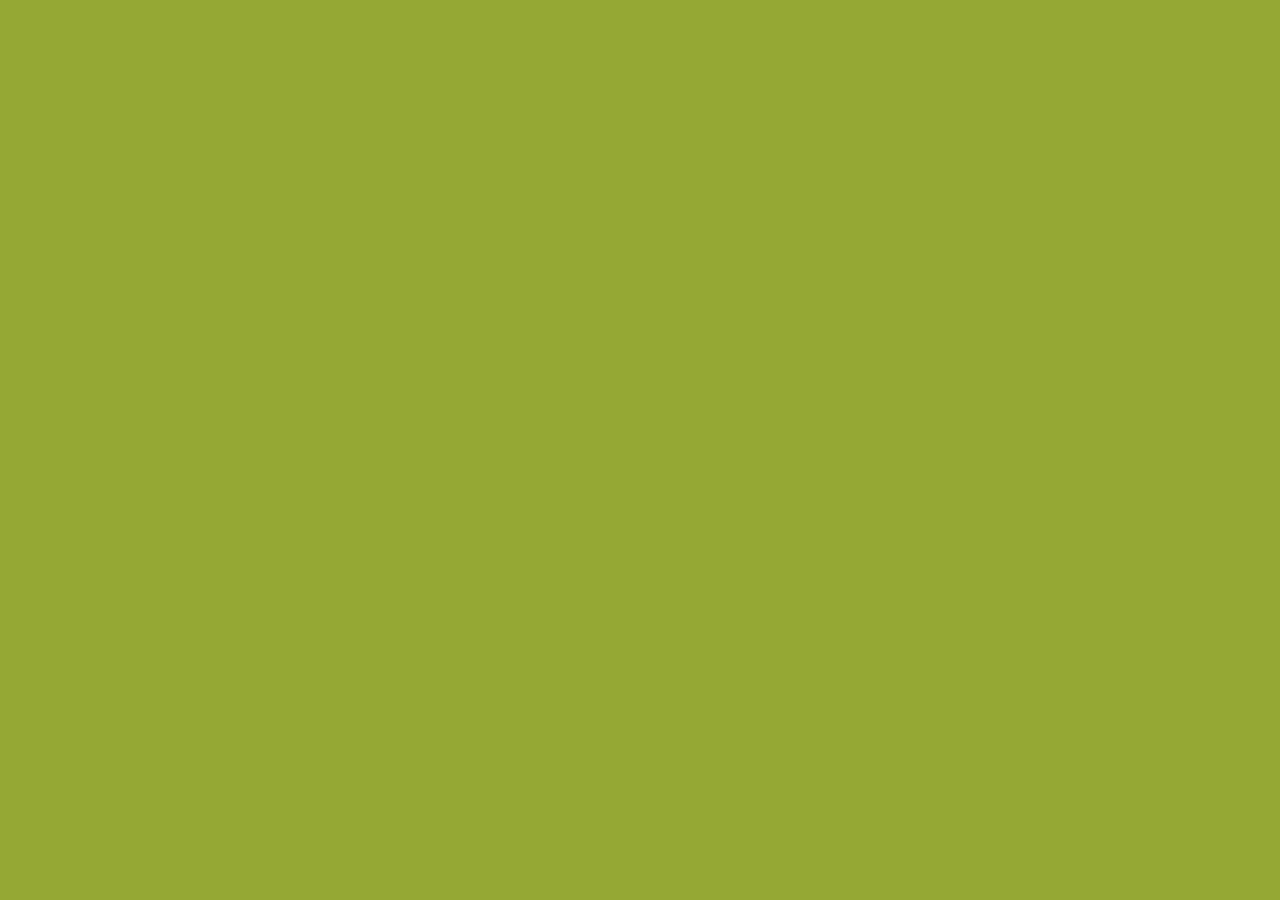
==== index.html @ 002e1609 "initial setup" ====
<!DOCTYPE html>
<html lang="en">
<head>
    <meta charset="UTF-8">
    <meta name="viewport" content="width=device-width, initial-scale=1.0">
    <title>Eddie on Tour!</title>

    <link rel="stylesheet" href="./CSS/main.css">

</head>
<body>
    <div id="board"></div>




    <script src="./js/main.js"></script>

</body>
</html>
---- CSS/main.css ----
body {
    margin: 0;
    padding: 0;
}

#board {
    background-color: #95A834;
    height: 100vh;
}
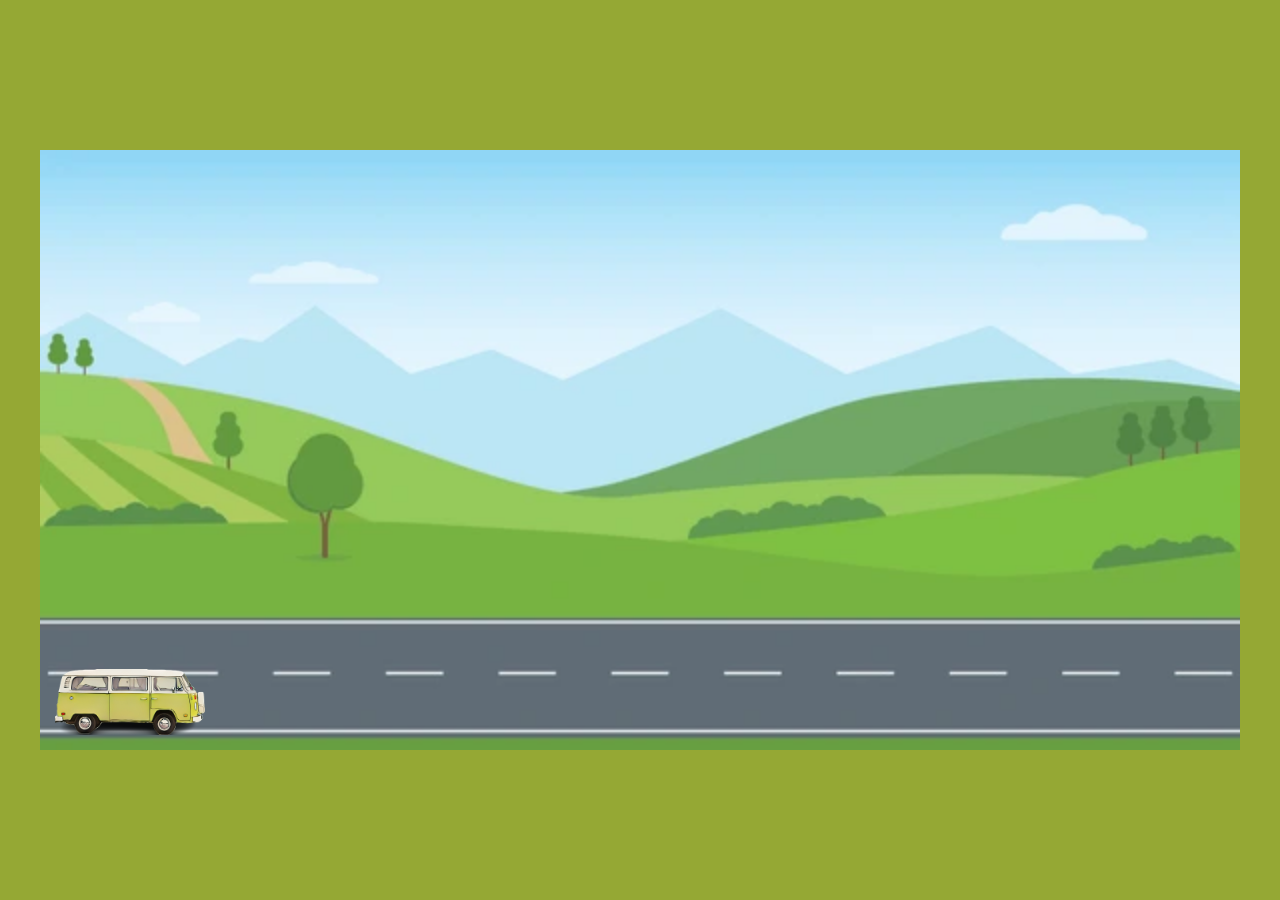
==== commit 819b4666: "added background image, fixed Eddie moving outside box" ====
--- a/index.html
+++ b/index.html
@@ -13,7 +13,6 @@
 
 
 
-
     <script src="./js/main.js"></script>
 
 </body>
--- a/CSS/main.css
+++ b/CSS/main.css
@@ -1,9 +1,29 @@
-body {
+body{
     margin: 0;
     padding: 0;
+    height: 100vh;
+    position: relative;
+    background-color: #95A834;
 }
 
-#board {
-    background-color: #95A834;
-    height: 100vh;
-}+#board{
+    background-image: url('/Images/straight-empty-road.jpg.webp');
+    background-repeat: no-repeat;
+    background-position: center;
+    background-size: contain;
+    height: 600px;
+    width: 1200px;
+    position: absolute;
+    margin: auto;
+    top: 0;
+    right: 0;
+    left: 0;
+    bottom: 0;
+}
+
+#eddie{
+    position: absolute; 
+
+}
+
+ 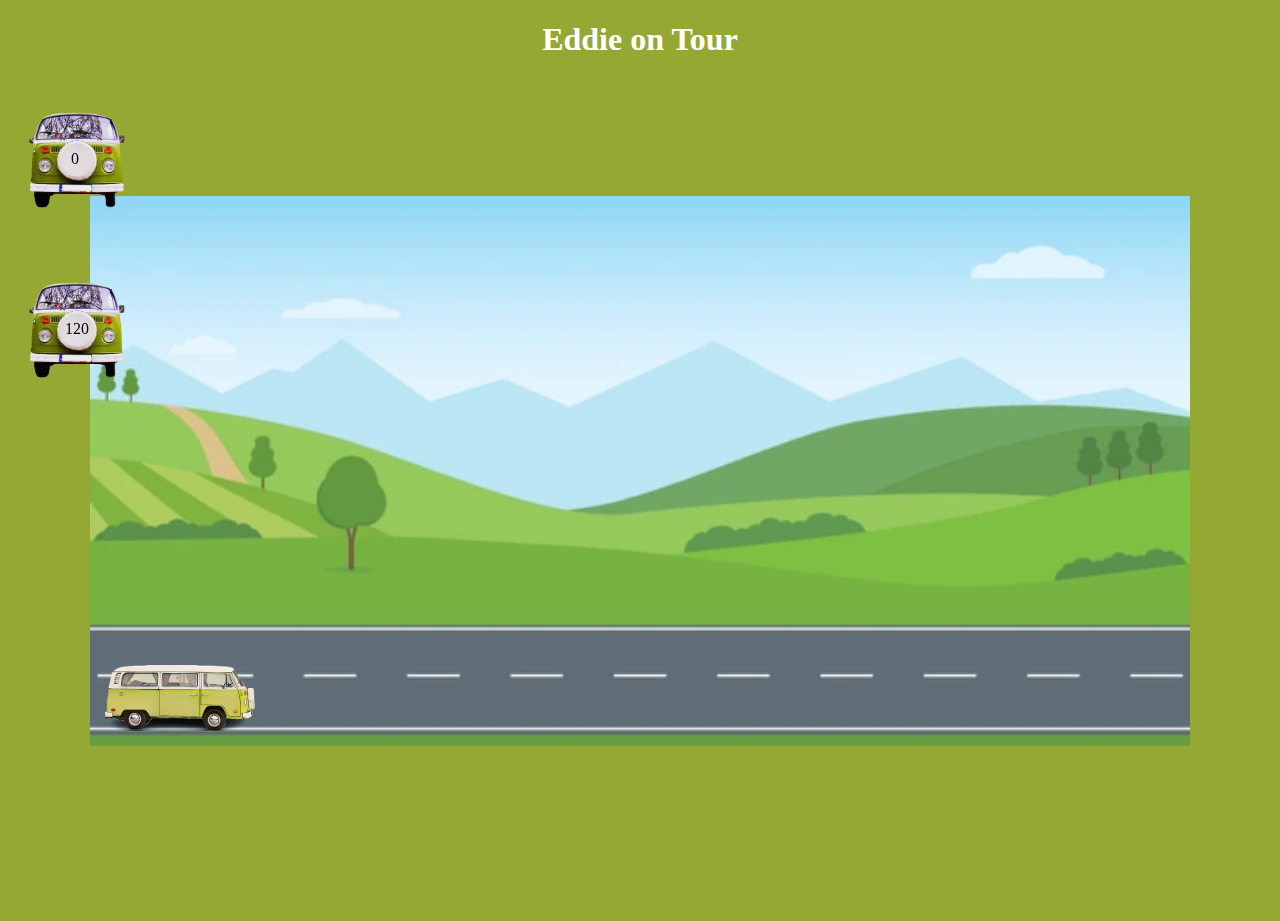
==== commit b09f683c: "set timer and updated images" ====
--- a/index.html
+++ b/index.html
@@ -9,6 +9,7 @@
 
 </head>
 <body>
+    <h1 id="Eddie-on-Tour">Eddie on Tour</h1>
     <div id="board"></div>
 
 
--- a/CSS/main.css
+++ b/CSS/main.css
@@ -11,8 +11,8 @@
     background-repeat: no-repeat;
     background-position: center;
     background-size: contain;
-    height: 600px;
-    width: 1200px;
+    height: 550px;
+    width: 1100px;
     position: absolute;
     margin: auto;
     top: 0;
@@ -26,4 +26,79 @@
 
 }
 
- +
+
+.obstacle {
+    position: absolute;
+    background-repeat: no-repeat;
+    background-position: center;
+    background-size: contain;
+}
+
+
+.treasure {
+    position: absolute;
+    background-repeat: no-repeat;
+    background-position: center;
+    background-size: contain;
+}
+
+.timer {
+    background-image: url('/Images/Eddie_score.png');
+    background-repeat: no-repeat;
+    background-position: right;
+    background-size: contain;
+    width: 100px;
+    height: 100px;
+    margin-top: 200px;
+    margin-left: 25px;
+    position: fixed;
+}
+
+.timerDisplay {
+    text-align: center;
+    padding: 40px;
+}
+
+
+.score {
+    background-image: url('/Images/Eddie_score.png');
+    background-repeat: no-repeat;
+    background-position: right;
+    background-size: contain;
+    width: 100px;
+    height: 100px;
+    margin-top: 30px;
+    margin-left: 25px;
+    position: fixed;
+    
+}
+.scoreDisplay {
+    text-align: center;
+    padding: 40px;
+}
+
+
+#Eddie-on-Tour {
+    text-align: center;
+    color: white;
+    
+
+}
+
+#gameover-page {
+    background-color: #95A834;
+    background-image: url('/Images/Eddie_Garage.jpeg');
+    background-repeat: no-repeat;
+    background-position: right;
+    background-size: contain;
+
+}
+
+#gameover {
+    text-align: center;
+    color: white;
+    font-size: 20px;
+    margin-top: 100;
+}
+
